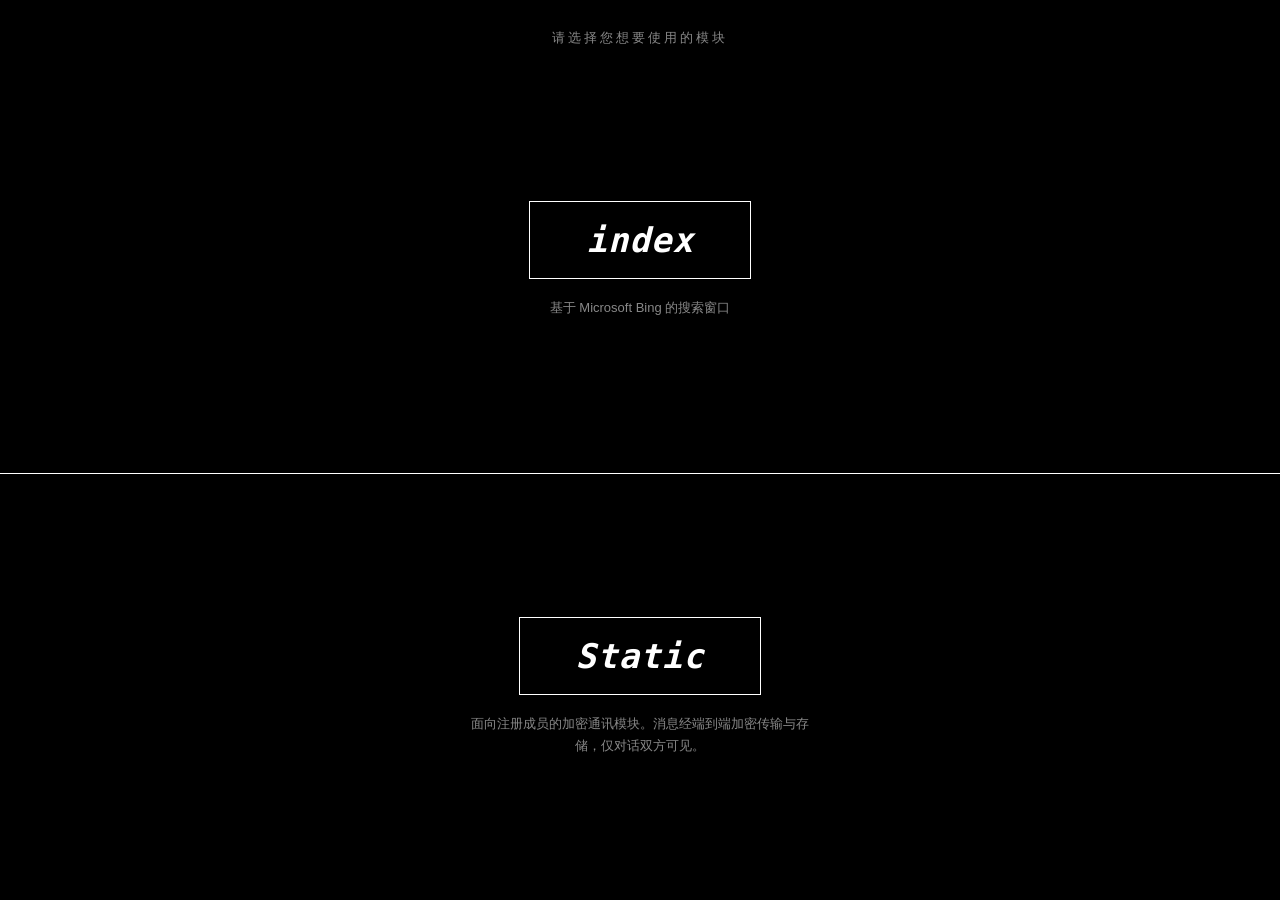
==== index.html @ 1fe5f637 "index: only the module box itself is clickable" ====
<!DOCTYPE html>
<html lang="zh-CN">
<head>
    <meta charset="UTF-8">
    <meta name="viewport" content="width=device-width, initial-scale=1.0">
    <title>wangwang-momo</title>
    <link rel="icon" type="image/svg+xml" href="data:image/svg+xml,<svg xmlns='http://www.w3.org/2000/svg' viewBox='0 0 100 100'><rect width='100' height='100' fill='%23000000'/><text x='50' y='65' font-size='60' fill='%23ffffff' text-anchor='middle' font-family='cursive'>i</text></svg>">
    <style>
        * {
            margin: 0;
            padding: 0;
            box-sizing: border-box;
            -webkit-tap-highlight-color: transparent;
        }

        html, body {
            height: 100%;
            overflow: hidden;
        }

        body {
            display: flex;
            flex-direction: column;
            background: #000000;
            font-family: Arial, sans-serif;
        }

        /* 顶部提示语 */
        .select-hint {
            text-align: center;
            padding: 28px 16px 0;
            flex-shrink: 0;
        }

        .select-hint span {
            font-size: 13px;
            color: #888888;
            letter-spacing: 3px;
        }

        /* 上下两半屏（只是布局容器，不可点击） */
        .half {
            flex: 1;
            display: flex;
            flex-direction: column;
            align-items: center;
            justify-content: center;
            padding: 16px 24px;
        }

        /* 中间的白色横线 */
        .divider {
            height: 1px;
            background: #ffffff;
            flex-shrink: 0;
        }

        /* 模块入口：白色矩形框本身才是链接 */
        .module-link {
            text-decoration: none;
            display: inline-block;
        }

        .module-box {
            border: 1px solid #ffffff;
            padding: 18px 56px;
            transition: all 0.3s ease;
        }

        .module-box span {
            font-size: 34px;
            font-weight: 700;
            font-style: italic;
            color: #ffffff;
            font-family: ui-monospace, 'SF Mono', 'Menlo', 'Consolas', monospace;
            letter-spacing: 1px;
            transition: color 0.3s ease;
        }

        .module-link:hover .module-box {
            background: #ffffff;
        }

        .module-link:hover .module-box span {
            color: #000000;
        }

        /* 框下的说明 */
        .module-desc {
            margin-top: 18px;
            font-size: 13px;
            color: #888888;
            line-height: 1.7;
            text-align: center;
            max-width: 340px;
        }

        @media (max-width: 768px) {
            .select-hint {
                padding: 20px 16px 0;
            }

            .select-hint span {
                font-size: 11px;
                letter-spacing: 2px;
            }

            .module-box {
                padding: 14px 40px;
            }

            .module-box span {
                font-size: 26px;
            }

            .module-desc {
                margin-top: 14px;
                font-size: 12px;
                max-width: 280px;
            }
        }
    </style>
</head>
<body>
    <div class="select-hint"><span>请选择您想要使用的模块</span></div>

    <div class="half">
        <a class="module-link" href="search.html">
            <div class="module-box"><span>index</span></div>
        </a>
        <div class="module-desc">基于 Microsoft Bing 的搜索窗口</div>
    </div>

    <div class="divider"></div>

    <div class="half">
        <a class="module-link" href="login.html">
            <div class="module-box"><span>Static</span></div>
        </a>
        <div class="module-desc">面向注册成员的加密通讯模块。消息经端到端加密传输与存储，仅对话双方可见。</div>
    </div>
</body>
</html>
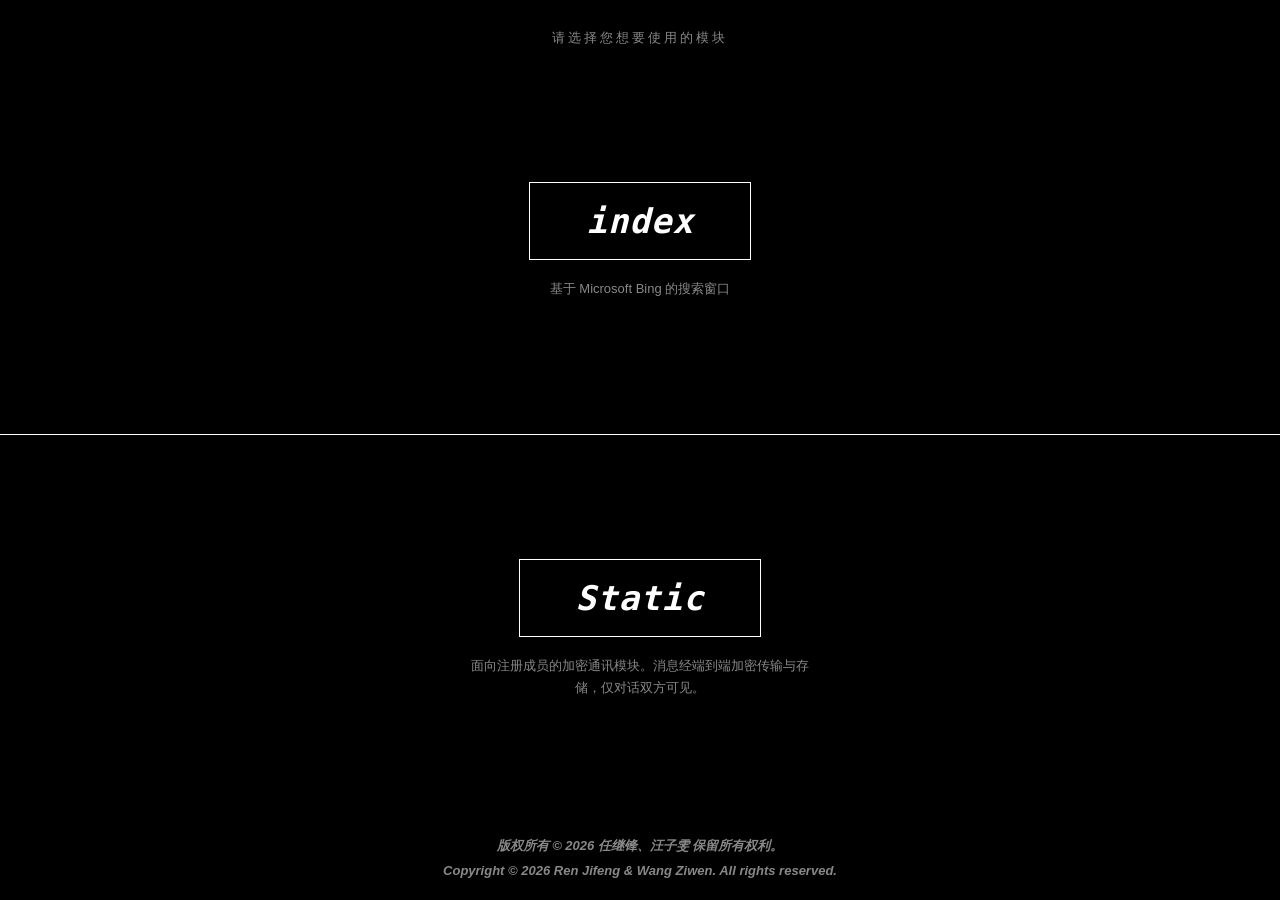
==== commit c0b89076: "index: bilingual copyright footer" ====
--- a/index.html
+++ b/index.html
@@ -95,6 +95,25 @@
             max-width: 340px;
         }
 
+        /* 页尾声明 */
+        .site-footer {
+            text-align: center;
+            padding: 14px 16px 18px;
+            flex-shrink: 0;
+        }
+
+        .copyright {
+            font-size: 13px;
+            color: #888888;
+            font-style: italic;
+            font-weight: bold;
+            line-height: 1.6;
+        }
+
+        .copyright-zh {
+            margin-bottom: 4px;
+        }
+
         @media (max-width: 768px) {
             .select-hint {
                 padding: 20px 16px 0;
@@ -118,6 +137,11 @@
                 font-size: 12px;
                 max-width: 280px;
             }
+
+            .copyright {
+                font-size: 11px;
+                line-height: 1.5;
+            }
         }
     </style>
 </head>
@@ -139,5 +163,10 @@
         </a>
         <div class="module-desc">面向注册成员的加密通讯模块。消息经端到端加密传输与存储，仅对话双方可见。</div>
     </div>
+
+    <div class="site-footer">
+        <div class="copyright copyright-zh">版权所有 &copy; 2026 任继锋、汪子雯 保留所有权利。</div>
+        <div class="copyright">Copyright &copy; 2026 Ren Jifeng &amp; Wang Ziwen. All rights reserved.</div>
+    </div>
 </body>
 </html>
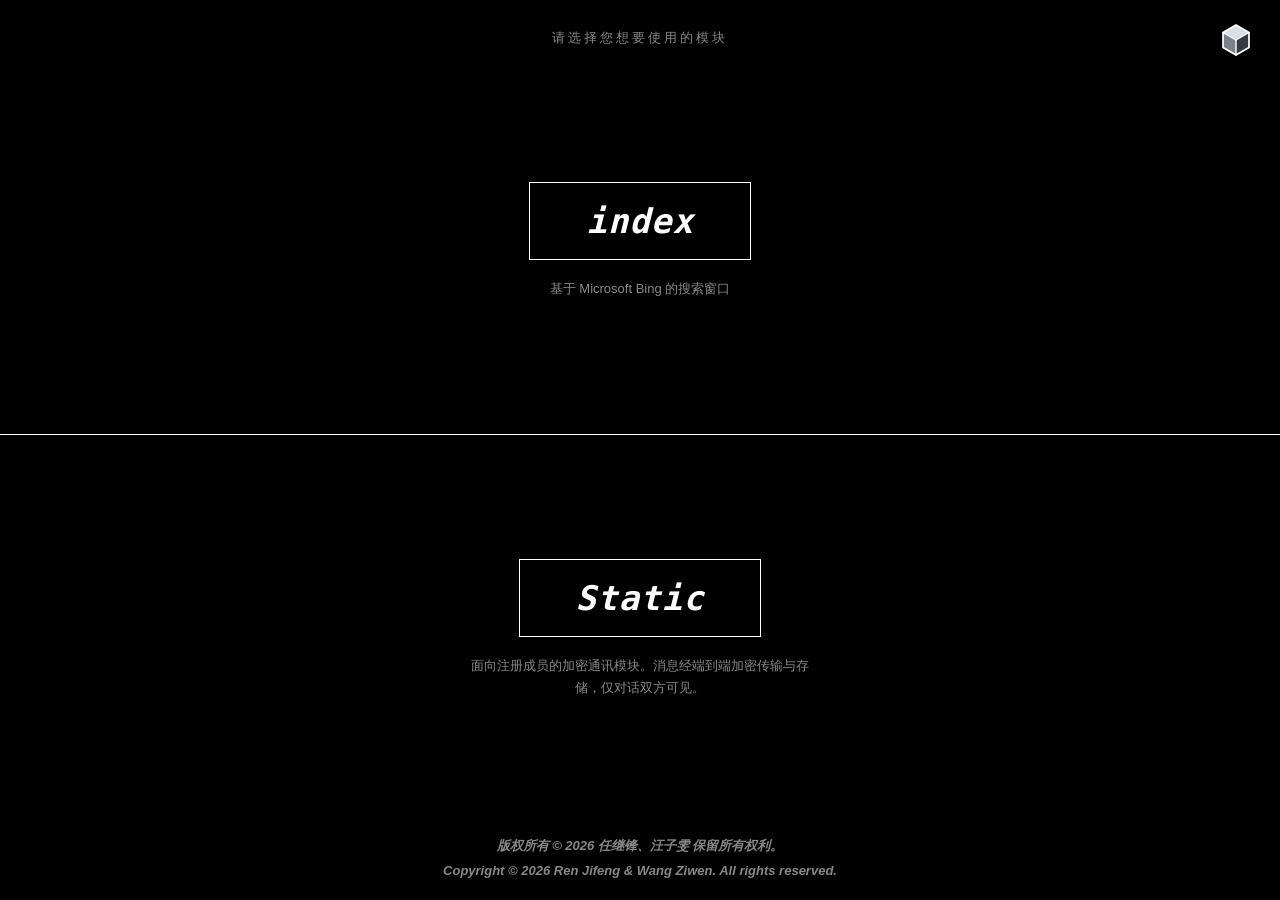
==== commit 9647893b: "index: anonymous prism guide (3 turns, IP rate-limited), rename to 棱镜/Prism, show model tag with loc" ====
--- a/index.html
+++ b/index.html
@@ -5,6 +5,153 @@
     <meta name="viewport" content="width=device-width, initial-scale=1.0">
     <title>wangwang-momo</title>
     <link rel="icon" type="image/svg+xml" href="data:image/svg+xml,<svg xmlns='http://www.w3.org/2000/svg' viewBox='0 0 100 100'><rect width='100' height='100' fill='%23000000'/><text x='50' y='65' font-size='60' fill='%23ffffff' text-anchor='middle' font-family='cursive'>i</text></svg>">
+    <script>
+        document.addEventListener('DOMContentLoaded', function() {
+            // ---------- Prism（棱镜）匿名导览 ----------
+            const PRISM_SVG = '<svg viewBox="0 0 512 512"><g stroke-linejoin="round" stroke-linecap="round"><path d="M256,256 L89.72,160 L256,64 L422.28,160 Z" fill="#D9DEE4"/><path d="M256,256 L256,448 L89.72,352 L89.72,160 Z" fill="#7A818B"/><path d="M256,256 L422.28,160 L422.28,352 L256,448 Z" fill="#343A42"/><g stroke="#FFFFFF" stroke-width="18" fill="none"><line x1="256" y1="256" x2="89.72" y2="160"/><line x1="256" y1="256" x2="422.28" y2="160"/><line x1="256" y1="256" x2="256" y2="448"/></g><path d="M256,64 L422.28,160 L422.28,352 L256,448 L89.72,352 L89.72,160 Z" fill="none" stroke="#FFFFFF" stroke-width="22"/></g></svg>';
+            const LOCK_SVG = '<svg viewBox="0 0 24 24"><rect x="5" y="11" width="14" height="9" rx="1"/><path d="M8 11V7a4 4 0 0 1 8 0v4"/></svg>';
+
+            const prismPanel = document.getElementById('prism-panel');
+            const prismOverlay = document.getElementById('prism-overlay');
+            const prismCloseBtn = document.getElementById('prism-close');
+            const prismLog = document.getElementById('prism-log');
+            const prismInput = document.getElementById('prism-input');
+            const prismSendBtn = document.getElementById('prism-send');
+            const prismStatus = document.getElementById('prism-status');
+            const prismTurns = document.getElementById('prism-turns');
+
+            document.getElementById('prism-head-icon').innerHTML = PRISM_SVG;
+            document.getElementById('model-lock').innerHTML = LOCK_SVG;
+
+            // 开场白（固定台词，点开即显示，不消耗对话轮数）
+            const GREETING = '你好，我是棱镜（Prism）——由矩阵工作室（Matrix Studio）定义并部署的模型交流界面。\n\n当前页面由两个模块组成：\n· index（上半屏）——致力于无广告与快速检索的搜索引擎，目前形态为搜索窗口；\n· Static（下半屏）——测试期中的加密通讯软件，支持双向与多向交流，以及广域网范围内的推文发送。\n\n你可以点击对应区域进入模块，也可以在这里向我提问（匿名访客最多 3 轮对话）。有什么想了解的？';
+
+            // 对话历史（含轮数计数）
+            let history = [];      // 发给 API 的消息（不含开场白）
+            let turnsLeft = 3;
+            let greeted = false;
+            let sending = false;
+
+            function openPrism() {
+                prismPanel.classList.add('open');
+                prismOverlay.classList.add('show');
+                if (!greeted) {
+                    greeted = true;
+                    appendMsg('assistant', GREETING);
+                }
+                prismLog.scrollTop = prismLog.scrollHeight;
+            }
+            function closePrism() {
+                prismPanel.classList.remove('open');
+                prismOverlay.classList.remove('show');
+            }
+
+            document.getElementById('prism-entry').addEventListener('click', openPrism);
+            prismOverlay.addEventListener('click', closePrism);
+            prismCloseBtn.addEventListener('click', closePrism);
+            document.addEventListener('keydown', function(e) {
+                if (e.key === 'Escape') closePrism();
+            });
+
+            // ---------- 消息渲染（与用户聊天同款：头像+文字+时间+会话线） ----------
+            function avatarEl(isMine) {
+                const el = document.createElement('div');
+                el.className = 'pmsg-avatar';
+                if (isMine) {
+                    el.textContent = '?';
+                } else {
+                    el.innerHTML = PRISM_SVG;
+                    el.classList.add('prism-cube');
+                }
+                return el;
+            }
+
+            function appendMsg(role, text) {
+                const isMine = role === 'user';
+                const prev = prismLog.lastElementChild;
+                const row = document.createElement('div');
+                row.className = 'pmsg-row ' + (isMine ? 'mine' : 'theirs');
+
+                // 连续同类消息：灰竖线串联
+                if (prev && prev.dataset.role === role) row.classList.add('continued');
+                row.dataset.role = role;
+
+                row.appendChild(avatarEl(isMine));
+
+                const col = document.createElement('div');
+                col.className = 'pmsg-col';
+                const textEl = document.createElement('div');
+                textEl.className = 'pmsg-text';
+                textEl.textContent = text;
+                const timeEl = document.createElement('div');
+                timeEl.className = 'pmsg-time';
+                const d = new Date();
+                timeEl.textContent = (d.getMonth() + 1) + '/' + d.getDate() + ' ' +
+                    String(d.getHours()).padStart(2, '0') + ':' + String(d.getMinutes()).padStart(2, '0');
+                col.appendChild(textEl);
+                col.appendChild(timeEl);
+                row.appendChild(col);
+                prismLog.appendChild(row);
+                prismLog.scrollTop = prismLog.scrollHeight;
+            }
+
+            function updateTurns() {
+                prismTurns.textContent = turnsLeft > 0 ? ('剩余 ' + turnsLeft + ' 轮对话') : '匿名对话已达上限';
+            }
+
+            // ---------- 发送 ----------
+            async function send() {
+                const text = prismInput.value.trim();
+                if (!text || sending) return;
+                if (turnsLeft <= 0) {
+                    prismStatus.textContent = '匿名对话已达 3 轮上限，登录 Static 后可继续交流';
+                    return;
+                }
+
+                appendMsg('user', text);
+                history.push({ role: 'user', content: text });
+                prismInput.value = '';
+
+                sending = true;
+                prismSendBtn.disabled = true;
+                prismStatus.textContent = '...';
+                try {
+                    const res = await fetch('/api/ai', {
+                        method: 'POST',
+                        headers: { 'Content-Type': 'application/json' },
+                        body: JSON.stringify({ anonymous: true, messages: history })
+                    });
+                    const data = await res.json();
+                    if (data.ok) {
+                        appendMsg('assistant', data.reply);
+                        history.push({ role: 'assistant', content: data.reply });
+                        turnsLeft = typeof data.turnsLeft === 'number' ? data.turnsLeft : (turnsLeft - 1);
+                        prismStatus.textContent = '';
+                    } else if (data.quotaExceeded) {
+                        turnsLeft = 0;
+                        prismStatus.textContent = data.message || '匿名对话已达上限';
+                    } else if (res.status === 401) {
+                        prismStatus.textContent = '登录已过期';
+                    } else {
+                        prismStatus.textContent = data.message || '请求失败';
+                    }
+                } catch (e) {
+                    prismStatus.textContent = '网络异常';
+                }
+                sending = false;
+                prismSendBtn.disabled = false;
+                updateTurns();
+            }
+
+            prismSendBtn.addEventListener('click', send);
+            prismInput.addEventListener('keydown', function(e) {
+                if (e.key === 'Enter' && !e.isComposing) {
+                    e.preventDefault();
+                    send();
+                }
+            });
+        });
+    </script>
     <style>
         * {
             margin: 0;
@@ -114,6 +261,319 @@
             margin-bottom: 4px;
         }
 
+        /* ---------- 右上角 Prism 入口 ---------- */
+        .prism-entry {
+            position: fixed;
+            top: 20px;
+            right: 24px;
+            z-index: 1000;
+            cursor: pointer;
+            transition: opacity 0.3s ease;
+        }
+
+        .prism-entry svg {
+            width: 40px;
+            height: 40px;
+            display: block;
+        }
+
+        .prism-entry:hover {
+            opacity: 0.7;
+        }
+
+        /* ---------- Prism 悬浮聊天框 ---------- */
+        .prism-overlay {
+            position: fixed;
+            inset: 0;
+            background: rgba(0, 0, 0, 0.6);
+            opacity: 0;
+            pointer-events: none;
+            transition: opacity 0.3s ease;
+            z-index: 2999;
+        }
+
+        .prism-overlay.show {
+            opacity: 1;
+            pointer-events: auto;
+        }
+
+        .prism-panel {
+            position: fixed;
+            top: 50%;
+            left: 50%;
+            transform: translate(-50%, -46%);
+            width: min(840px, calc(100vw - 32px));
+            max-height: min(1200px, calc(100vh - 96px));
+            display: flex;
+            flex-direction: column;
+            background: #000000;
+            border: 1px solid #404040;
+            opacity: 0;
+            pointer-events: none;
+            transition: opacity 0.3s ease, transform 0.3s ease;
+            z-index: 3000;
+        }
+
+        .prism-panel.open {
+            opacity: 1;
+            pointer-events: auto;
+            transform: translate(-50%, -50%);
+        }
+
+        .prism-head {
+            display: flex;
+            align-items: center;
+            gap: 12px;
+            padding: 12px 16px;
+            border-bottom: 1px solid #262626;
+            flex-shrink: 0;
+        }
+
+        .prism-head-icon {
+            width: 32px;
+            height: 32px;
+            flex-shrink: 0;
+        }
+
+        .prism-head-icon svg {
+            width: 100%;
+            height: 100%;
+            display: block;
+        }
+
+        .prism-head-text {
+            display: flex;
+            flex-direction: column;
+        }
+
+        .prism-head-name {
+            font-size: 15px;
+            color: #ffffff;
+            font-weight: 700;
+        }
+
+        .prism-head-id {
+            font-size: 11px;
+            color: #666666;
+        }
+
+        /* 模型名标签（锁=当前唯一模型，以后多模型换箭头） */
+        .model-tag {
+            display: flex;
+            align-items: center;
+            gap: 5px;
+            margin-left: 16px;
+            font-size: 11px;
+            color: #666666;
+            font-family: ui-monospace, 'SF Mono', 'Menlo', 'Consolas', monospace;
+            flex-shrink: 0;
+        }
+
+        .model-tag svg {
+            width: 11px;
+            height: 11px;
+            stroke: #666666;
+            stroke-width: 2;
+            fill: none;
+            stroke-linecap: round;
+            stroke-linejoin: round;
+        }
+
+        .prism-close {
+            margin-left: auto;
+            background: none;
+            border: none;
+            color: #888888;
+            font-size: 20px;
+            font-family: ui-monospace, 'SF Mono', 'Menlo', 'Consolas', monospace;
+            cursor: pointer;
+            padding: 2px 8px;
+            transition: color 0.3s ease;
+        }
+
+        .prism-close:hover {
+            color: #ffffff;
+        }
+
+        .prism-log {
+            flex: 1;
+            overflow-y: auto;
+            padding: 8px 16px 16px;
+            display: flex;
+            flex-direction: column;
+            min-height: 120px;
+        }
+
+        .pmsg-row {
+            display: flex;
+            align-items: flex-start;
+            width: 100%;
+            padding: 12px 0;
+            border-bottom: 1px solid #ffffff;
+        }
+
+        .pmsg-row.continued {
+            border-bottom: none;
+            padding-bottom: 0;
+            position: relative;
+        }
+
+        .pmsg-row.continued + .pmsg-row {
+            padding-top: 8px;
+        }
+
+        .pmsg-row.continued::after {
+            content: '';
+            position: absolute;
+            top: 44px;
+            bottom: -8px;
+            width: 1px;
+            background: #404040;
+        }
+
+        .pmsg-row.continued.theirs::after {
+            left: 26px;
+        }
+
+        .pmsg-row.continued.mine::after {
+            right: 26px;
+        }
+
+        .pmsg-row.mine {
+            flex-direction: row-reverse;
+        }
+
+        .pmsg-row.mine .pmsg-col {
+            align-items: flex-end;
+        }
+
+        .pmsg-row.theirs .pmsg-col {
+            align-items: flex-start;
+        }
+
+        .pmsg-col {
+            display: flex;
+            flex-direction: column;
+            min-width: 0;
+        }
+
+        .pmsg-avatar {
+            width: 32px;
+            height: 32px;
+            border-radius: 50%;
+            border: 1px solid #404040;
+            display: flex;
+            align-items: center;
+            justify-content: center;
+            font-size: 13px;
+            font-weight: 700;
+            color: #ffffff;
+            font-family: ui-monospace, 'SF Mono', 'Menlo', 'Consolas', monospace;
+            background-size: cover;
+            background-position: center;
+            flex-shrink: 0;
+            margin: 0 10px;
+            overflow: hidden;
+        }
+
+        .pmsg-avatar.prism-cube {
+            border: none;
+        }
+
+        .pmsg-avatar.prism-cube svg {
+            width: 100%;
+            height: 100%;
+            display: block;
+        }
+
+        .pmsg-text {
+            font-size: 14px;
+            line-height: 1.5;
+            word-break: break-word;
+            white-space: pre-wrap;
+            color: #ffffff;
+        }
+
+        .pmsg-time {
+            font-size: 10px;
+            color: #888888;
+            margin-top: 4px;
+        }
+
+        .prism-status {
+            font-size: 11px;
+            color: #888888;
+            text-align: center;
+            min-height: 15px;
+            flex-shrink: 0;
+        }
+
+        .prism-input-bar {
+            display: flex;
+            align-items: center;
+            margin: 8px 12px 12px;
+            border: 1px solid #404040;
+            border-radius: 19px;
+            padding: 4px 4px 4px 14px;
+            flex-shrink: 0;
+            transition: border-color 0.3s ease;
+        }
+
+        .prism-input-bar:focus-within {
+            border-color: #ffffff;
+        }
+
+        .prism-input {
+            flex: 1;
+            border: none;
+            background: transparent;
+            font-size: 14px;
+            color: #ffffff;
+            outline: none;
+            padding: 7px 0;
+            min-width: 0;
+        }
+
+        .prism-send {
+            width: 28px;
+            height: 28px;
+            border: 1px solid #404040;
+            border-radius: 50%;
+            background: #000000;
+            cursor: pointer;
+            flex-shrink: 0;
+            margin-left: 10px;
+            display: flex;
+            align-items: center;
+            justify-content: center;
+            transition: all 0.3s ease;
+        }
+
+        .prism-send svg {
+            width: 11px;
+            height: 15px;
+            display: block;
+            stroke: #ffffff;
+            stroke-width: 2.5;
+            stroke-linecap: round;
+            stroke-linejoin: round;
+            fill: none;
+            transition: stroke 0.3s ease;
+        }
+
+        .prism-send:hover:not(:disabled) {
+            background: #ffffff;
+        }
+
+        .prism-send:hover:not(:disabled) svg {
+            stroke: #000000;
+        }
+
+        .prism-send:disabled {
+            opacity: 0.5;
+            cursor: not-allowed;
+        }
+
         @media (max-width: 768px) {
             .select-hint {
                 padding: 20px 16px 0;
@@ -141,6 +601,16 @@
             .copyright {
                 font-size: 11px;
                 line-height: 1.5;
+            }
+
+            .prism-entry {
+                top: 14px;
+                right: 14px;
+            }
+
+            .prism-entry svg {
+                width: 32px;
+                height: 32px;
             }
         }
     </style>
@@ -168,5 +638,48 @@
         <div class="copyright copyright-zh">版权所有 &copy; 2026 任继锋、汪子雯 保留所有权利。</div>
         <div class="copyright">Copyright &copy; 2026 Ren Jifeng &amp; Wang Ziwen. All rights reserved.</div>
     </div>
+
+    <!-- 右上角 Prism 入口 -->
+    <div class="prism-entry" id="prism-entry" title="棱镜" aria-label="棱镜">
+        <svg viewBox="0 0 512 512" xmlns="http://www.w3.org/2000/svg">
+            <g stroke-linejoin="round" stroke-linecap="round">
+                <path d="M 256.00,256.00 L 89.72,160.00 L 256.00,64.00 L 422.28,160.00 Z" fill="#D9DEE4" stroke="none"/>
+                <path d="M 256.00,256.00 L 256.00,448.00 L 89.72,352.00 L 89.72,160.00 Z" fill="#7A818B" stroke="none"/>
+                <path d="M 256.00,256.00 L 422.28,160.00 L 422.28,352.00 L 256.00,448.00 Z" fill="#343A42" stroke="none"/>
+                <g stroke="#FFFFFF" stroke-width="18.0" fill="none">
+                    <line x1="256.00" y1="256.00" x2="89.72" y2="160.00"/>
+                    <line x1="256.00" y1="256.00" x2="422.28" y2="160.00"/>
+                    <line x1="256.00" y1="256.00" x2="256.00" y2="448.00"/>
+                </g>
+                <path d="M 256.00,64.00 L 422.28,160.00 L 422.28,352.00 L 256.00,448.00 L 89.72,352.00 L 89.72,160.00 Z" fill="none" stroke="#FFFFFF" stroke-width="22.0"/>
+            </g>
+        </svg>
+    </div>
+
+    <!-- Prism 悬浮聊天框（匿名导览，3 轮） -->
+    <div class="prism-overlay" id="prism-overlay"></div>
+    <div class="prism-panel" id="prism-panel">
+        <div class="prism-head">
+            <div class="prism-head-icon" id="prism-head-icon"></div>
+            <div class="prism-head-text">
+                <div class="prism-head-name">棱镜</div>
+                <div class="prism-head-id">Prism · <span id="prism-turns"></span></div>
+            </div>
+            <div class="model-tag" title="当前唯一可用模型">
+                <span id="model-lock"></span>GLM-4.7-Flash
+            </div>
+            <button class="prism-close" id="prism-close" type="button">&times;</button>
+        </div>
+        <div class="prism-log" id="prism-log"></div>
+        <div class="prism-status" id="prism-status"></div>
+        <div class="prism-input-bar">
+            <input type="text" class="prism-input" id="prism-input" placeholder="" autocomplete="off" maxlength="500">
+            <button class="prism-send" id="prism-send" type="button" title="发送" aria-label="发送">
+                <svg viewBox="0 0 16 20" xmlns="http://www.w3.org/2000/svg">
+                    <path d="M8 18 L8 2 M3 7 L8 2 L13 7"/>
+                </svg>
+            </button>
+        </div>
+    </div>
 </body>
 </html>
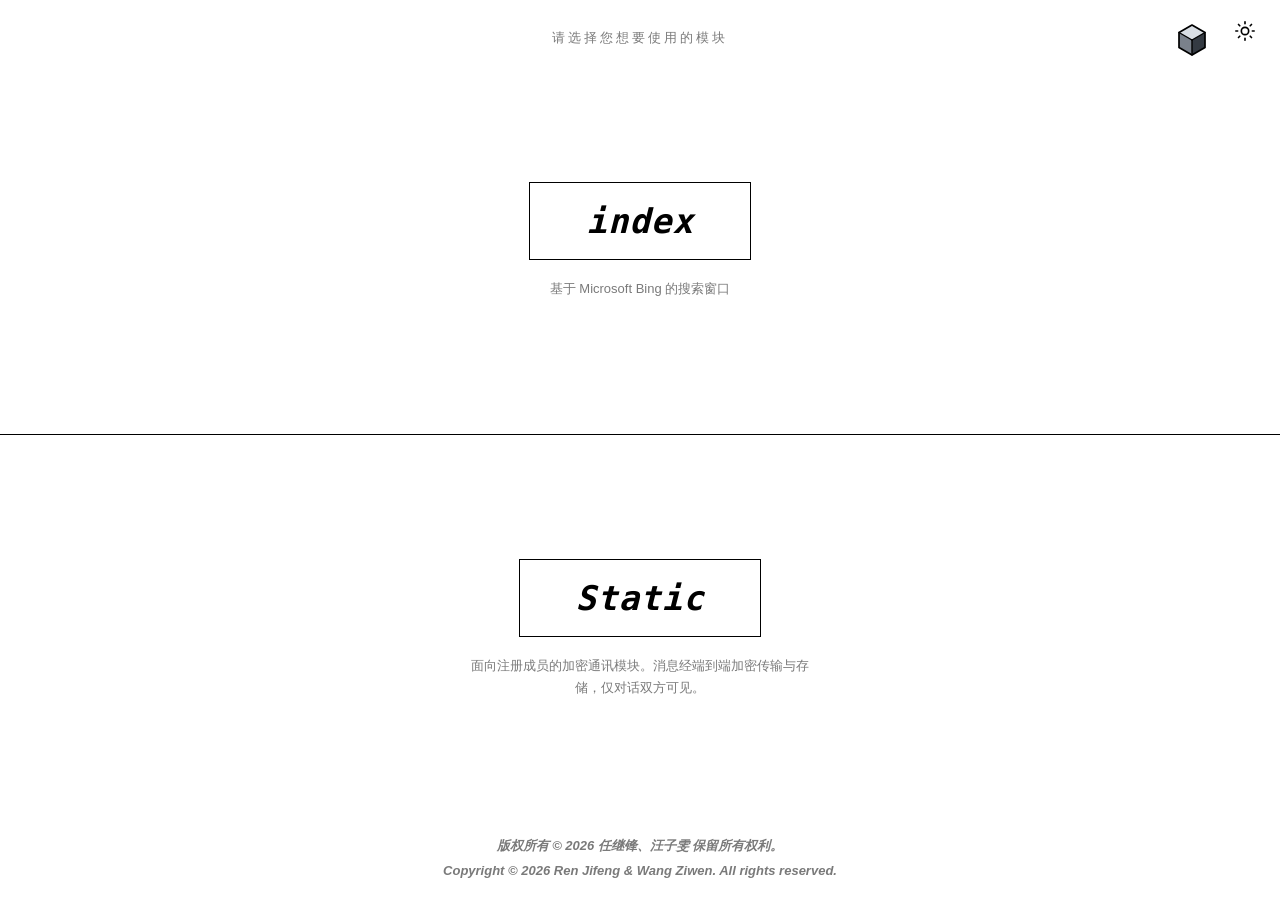
==== commit 658ea0d1: "feat: 日间/夜间主题切换（手动 + 默认跟随系统） - theme.css: 两套 CSS 变量（夜间默认 / [data-theme=light] 日间），13 个颜色变量 - theme.j" ====
--- a/index.html
+++ b/index.html
@@ -1,6 +1,8 @@
 <!DOCTYPE html>
 <html lang="zh-CN">
 <head>
+  <link rel="stylesheet" href="/theme.css">
+  <script src="/theme.js"></script>
     <meta charset="UTF-8">
     <meta name="viewport" content="width=device-width, initial-scale=1.0">
     <title>wangwang-momo</title>
@@ -8,7 +10,7 @@
     <script>
         document.addEventListener('DOMContentLoaded', function() {
             // ---------- Prism（棱镜）匿名导览 ----------
-            const PRISM_SVG = '<svg viewBox="0 0 512 512"><g stroke-linejoin="round" stroke-linecap="round"><path d="M256,256 L89.72,160 L256,64 L422.28,160 Z" fill="#D9DEE4"/><path d="M256,256 L256,448 L89.72,352 L89.72,160 Z" fill="#7A818B"/><path d="M256,256 L422.28,160 L422.28,352 L256,448 Z" fill="#343A42"/><g stroke="#FFFFFF" stroke-width="18" fill="none"><line x1="256" y1="256" x2="89.72" y2="160"/><line x1="256" y1="256" x2="422.28" y2="160"/><line x1="256" y1="256" x2="256" y2="448"/></g><path d="M256,64 L422.28,160 L422.28,352 L256,448 L89.72,352 L89.72,160 Z" fill="none" stroke="#FFFFFF" stroke-width="22"/></g></svg>';
+            const PRISM_SVG = '<svg viewBox="0 0 512 512"><g stroke-linejoin="round" stroke-linecap="round"><path d="M256,256 L89.72,160 L256,64 L422.28,160 Z" fill="#D9DEE4"/><path d="M256,256 L256,448 L89.72,352 L89.72,160 Z" fill="#7A818B"/><path d="M256,256 L422.28,160 L422.28,352 L256,448 Z" fill="#343A42"/><g stroke="var(--fg)" stroke-width="18" fill="none"><line x1="256" y1="256" x2="89.72" y2="160"/><line x1="256" y1="256" x2="422.28" y2="160"/><line x1="256" y1="256" x2="256" y2="448"/></g><path d="M256,64 L422.28,160 L422.28,352 L256,448 L89.72,352 L89.72,160 Z" fill="none" stroke="var(--fg)" stroke-width="22"/></g></svg>';
             const LOCK_SVG = '<svg viewBox="0 0 24 24"><rect x="5" y="11" width="14" height="9" rx="1"/><path d="M8 11V7a4 4 0 0 1 8 0v4"/></svg>';
 
             const prismPanel = document.getElementById('prism-panel');
@@ -24,7 +26,7 @@
             document.getElementById('model-lock').innerHTML = LOCK_SVG;
 
             // 开场白（固定台词，点开即显示，不消耗对话轮数）
-            const GREETING = '你好，我是棱镜（Prism）——由矩阵工作室（Matrix Studio）定义并部署的模型交流界面。\n\n当前页面由两个模块组成：\n· index（上半屏）——致力于无广告与快速检索的搜索引擎，目前形态为搜索窗口；\n· Static（下半屏）——测试期中的加密通讯软件，支持双向与多向交流，以及广域网范围内的推文发送。\n\n你可以点击对应区域进入模块，也可以在这里向我提问（匿名访客最多 3 轮对话）。有什么想了解的？';
+            const GREETING = '你好，我是棱镜（Prism）——由矩阵工作室（Matrix Studio）定义并部署的模型交流界面。\n矩阵工作室是由大学生任继锋与汪子雯两人组成的独立个人工作室。\n\n当前页面由两个模块组成：\n· index（上半屏）——致力于无广告与快速检索的搜索引擎，目前形态为搜索窗口；\n· Static（下半屏）——测试期中的加密通讯软件，支持双向与多向交流，以及广域网范围内的推文发送。\n\n你可以点击对应区域进入模块，也可以在这里向我提问（匿名访客最多 3 轮对话）。有什么想了解的？';
 
             // 对话历史（含轮数计数）
             let history = [];      // 发给 API 的消息（不含开场白）
@@ -168,7 +170,7 @@
         body {
             display: flex;
             flex-direction: column;
-            background: #000000;
+            background: var(--bg);
             font-family: Arial, sans-serif;
         }
 
@@ -181,7 +183,7 @@
 
         .select-hint span {
             font-size: 13px;
-            color: #888888;
+            color: var(--text-mid);
             letter-spacing: 3px;
         }
 
@@ -198,7 +200,7 @@
         /* 中间的白色横线 */
         .divider {
             height: 1px;
-            background: #ffffff;
+            background: var(--fg);
             flex-shrink: 0;
         }
 
@@ -209,7 +211,7 @@
         }
 
         .module-box {
-            border: 1px solid #ffffff;
+            border: 1px solid var(--fg);
             padding: 18px 56px;
             transition: all 0.3s ease;
         }
@@ -218,25 +220,25 @@
             font-size: 34px;
             font-weight: 700;
             font-style: italic;
-            color: #ffffff;
+            color: var(--fg);
             font-family: ui-monospace, 'SF Mono', 'Menlo', 'Consolas', monospace;
             letter-spacing: 1px;
             transition: color 0.3s ease;
         }
 
         .module-link:hover .module-box {
-            background: #ffffff;
+            background: var(--fg);
         }
 
         .module-link:hover .module-box span {
-            color: #000000;
+            color: var(--bg);
         }
 
         /* 框下的说明 */
         .module-desc {
             margin-top: 18px;
             font-size: 13px;
-            color: #888888;
+            color: var(--text-mid);
             line-height: 1.7;
             text-align: center;
             max-width: 340px;
@@ -251,7 +253,7 @@
 
         .copyright {
             font-size: 13px;
-            color: #888888;
+            color: var(--text-mid);
             font-style: italic;
             font-weight: bold;
             line-height: 1.6;
@@ -265,7 +267,7 @@
         .prism-entry {
             position: fixed;
             top: 20px;
-            right: 24px;
+            right: 68px;
             z-index: 1000;
             cursor: pointer;
             transition: opacity 0.3s ease;
@@ -306,8 +308,8 @@
             max-height: min(1200px, calc(100vh - 96px));
             display: flex;
             flex-direction: column;
-            background: #000000;
-            border: 1px solid #404040;
+            background: var(--bg);
+            border: 1px solid var(--border-soft);
             opacity: 0;
             pointer-events: none;
             transition: opacity 0.3s ease, transform 0.3s ease;
@@ -325,7 +327,7 @@
             align-items: center;
             gap: 12px;
             padding: 12px 16px;
-            border-bottom: 1px solid #262626;
+            border-bottom: 1px solid var(--border-strong);
             flex-shrink: 0;
         }
 
@@ -348,13 +350,13 @@
 
         .prism-head-name {
             font-size: 15px;
-            color: #ffffff;
+            color: var(--fg);
             font-weight: 700;
         }
 
         .prism-head-id {
             font-size: 11px;
-            color: #666666;
+            color: var(--text-dim);
         }
 
         /* 模型名标签（锁=当前唯一模型，以后多模型换箭头） */
@@ -364,7 +366,7 @@
             gap: 5px;
             margin-left: 16px;
             font-size: 11px;
-            color: #666666;
+            color: var(--text-dim);
             font-family: ui-monospace, 'SF Mono', 'Menlo', 'Consolas', monospace;
             flex-shrink: 0;
         }
@@ -372,7 +374,7 @@
         .model-tag svg {
             width: 11px;
             height: 11px;
-            stroke: #666666;
+            stroke: var(--text-dim);
             stroke-width: 2;
             fill: none;
             stroke-linecap: round;
@@ -383,7 +385,7 @@
             margin-left: auto;
             background: none;
             border: none;
-            color: #888888;
+            color: var(--text-mid);
             font-size: 20px;
             font-family: ui-monospace, 'SF Mono', 'Menlo', 'Consolas', monospace;
             cursor: pointer;
@@ -392,7 +394,7 @@
         }
 
         .prism-close:hover {
-            color: #ffffff;
+            color: var(--fg);
         }
 
         .prism-log {
@@ -409,7 +411,7 @@
             align-items: flex-start;
             width: 100%;
             padding: 12px 0;
-            border-bottom: 1px solid #ffffff;
+            border-bottom: 1px solid var(--fg);
         }
 
         .pmsg-row.continued {
@@ -428,7 +430,7 @@
             top: 44px;
             bottom: -8px;
             width: 1px;
-            background: #404040;
+            background: var(--border-soft);
         }
 
         .pmsg-row.continued.theirs::after {
@@ -461,13 +463,13 @@
             width: 32px;
             height: 32px;
             border-radius: 50%;
-            border: 1px solid #404040;
+            border: 1px solid var(--border-soft);
             display: flex;
             align-items: center;
             justify-content: center;
             font-size: 13px;
             font-weight: 700;
-            color: #ffffff;
+            color: var(--fg);
             font-family: ui-monospace, 'SF Mono', 'Menlo', 'Consolas', monospace;
             background-size: cover;
             background-position: center;
@@ -491,18 +493,18 @@
             line-height: 1.5;
             word-break: break-word;
             white-space: pre-wrap;
-            color: #ffffff;
+            color: var(--fg);
         }
 
         .pmsg-time {
             font-size: 10px;
-            color: #888888;
+            color: var(--text-mid);
             margin-top: 4px;
         }
 
         .prism-status {
             font-size: 11px;
-            color: #888888;
+            color: var(--text-mid);
             text-align: center;
             min-height: 15px;
             flex-shrink: 0;
@@ -512,7 +514,7 @@
             display: flex;
             align-items: center;
             margin: 8px 12px 12px;
-            border: 1px solid #404040;
+            border: 1px solid var(--border-soft);
             border-radius: 19px;
             padding: 4px 4px 4px 14px;
             flex-shrink: 0;
@@ -520,7 +522,7 @@
         }
 
         .prism-input-bar:focus-within {
-            border-color: #ffffff;
+            border-color: var(--fg);
         }
 
         .prism-input {
@@ -528,7 +530,7 @@
             border: none;
             background: transparent;
             font-size: 14px;
-            color: #ffffff;
+            color: var(--fg);
             outline: none;
             padding: 7px 0;
             min-width: 0;
@@ -537,9 +539,9 @@
         .prism-send {
             width: 28px;
             height: 28px;
-            border: 1px solid #404040;
+            border: 1px solid var(--border-soft);
             border-radius: 50%;
-            background: #000000;
+            background: var(--bg);
             cursor: pointer;
             flex-shrink: 0;
             margin-left: 10px;
@@ -553,7 +555,7 @@
             width: 11px;
             height: 15px;
             display: block;
-            stroke: #ffffff;
+            stroke: var(--fg);
             stroke-width: 2.5;
             stroke-linecap: round;
             stroke-linejoin: round;
@@ -562,11 +564,11 @@
         }
 
         .prism-send:hover:not(:disabled) {
-            background: #ffffff;
+            background: var(--fg);
         }
 
         .prism-send:hover:not(:disabled) svg {
-            stroke: #000000;
+            stroke: var(--bg);
         }
 
         .prism-send:disabled {
@@ -605,7 +607,7 @@
 
             .prism-entry {
                 top: 14px;
-                right: 14px;
+                right: 58px;
             }
 
             .prism-entry svg {
@@ -646,12 +648,12 @@
                 <path d="M 256.00,256.00 L 89.72,160.00 L 256.00,64.00 L 422.28,160.00 Z" fill="#D9DEE4" stroke="none"/>
                 <path d="M 256.00,256.00 L 256.00,448.00 L 89.72,352.00 L 89.72,160.00 Z" fill="#7A818B" stroke="none"/>
                 <path d="M 256.00,256.00 L 422.28,160.00 L 422.28,352.00 L 256.00,448.00 Z" fill="#343A42" stroke="none"/>
-                <g stroke="#FFFFFF" stroke-width="18.0" fill="none">
+                <g stroke="var(--fg)" stroke-width="18.0" fill="none">
                     <line x1="256.00" y1="256.00" x2="89.72" y2="160.00"/>
                     <line x1="256.00" y1="256.00" x2="422.28" y2="160.00"/>
                     <line x1="256.00" y1="256.00" x2="256.00" y2="448.00"/>
                 </g>
-                <path d="M 256.00,64.00 L 422.28,160.00 L 422.28,352.00 L 256.00,448.00 L 89.72,352.00 L 89.72,160.00 Z" fill="none" stroke="#FFFFFF" stroke-width="22.0"/>
+                <path d="M 256.00,64.00 L 422.28,160.00 L 422.28,352.00 L 256.00,448.00 L 89.72,352.00 L 89.72,160.00 Z" fill="none" stroke="var(--fg)" stroke-width="22.0"/>
             </g>
         </svg>
     </div>
--- a/theme.css
+++ b/theme.css
@@ -0,0 +1,67 @@
+/* Static 主题变量：夜间（默认）与日间两套配色
+   由 theme.js 在 <html> 上设置 data-theme="dark"|"light" 来切换 */
+:root {
+    --bg: #000000;
+    --bg-soft: #0a0a0a;
+    --bg-hover: #1a1a1a;
+    --fg: #ffffff;
+    --border-strong: #262626;
+    --border: #333333;
+    --border-soft: #404040;
+    --text-faint: #555555;
+    --text-dim: #666666;
+    --text-mid: #888888;
+    --text-sub: #999999;
+    --text-body: #cccccc;
+    --text-body-bright: #dddddd;
+}
+
+[data-theme="light"] {
+    --bg: #ffffff;
+    --bg-soft: #f5f5f5;
+    --bg-hover: #ececec;
+    --fg: #000000;
+    --border-strong: #e8e8e8;
+    --border: #dcdcdc;
+    --border-soft: #cfcfcf;
+    --text-faint: #b0b0b0;
+    --text-dim: #999999;
+    --text-mid: #7a7a7a;
+    --text-sub: #666666;
+    --text-body: #333333;
+    --text-body-bright: #222222;
+}
+
+/* 主题切换按钮（theme.js 自动注入到 body） */
+.theme-toggle {
+    position: fixed;
+    top: 14px;
+    right: 18px;
+    z-index: 2001;
+    width: 34px;
+    height: 34px;
+    display: flex;
+    align-items: center;
+    justify-content: center;
+    background: transparent;
+    border: none;
+    cursor: pointer;
+    padding: 0;
+}
+
+.theme-toggle svg {
+    width: 22px;
+    height: 22px;
+    stroke: var(--fg);
+    stroke-width: 1.8;
+    fill: none;
+    stroke-linecap: round;
+    stroke-linejoin: round;
+}
+
+.theme-toggle:hover { opacity: 0.7; }
+
+@media (max-width: 768px) {
+    .theme-toggle { top: 9px; right: 10px; }
+    .theme-toggle svg { width: 20px; height: 20px; }
+}
